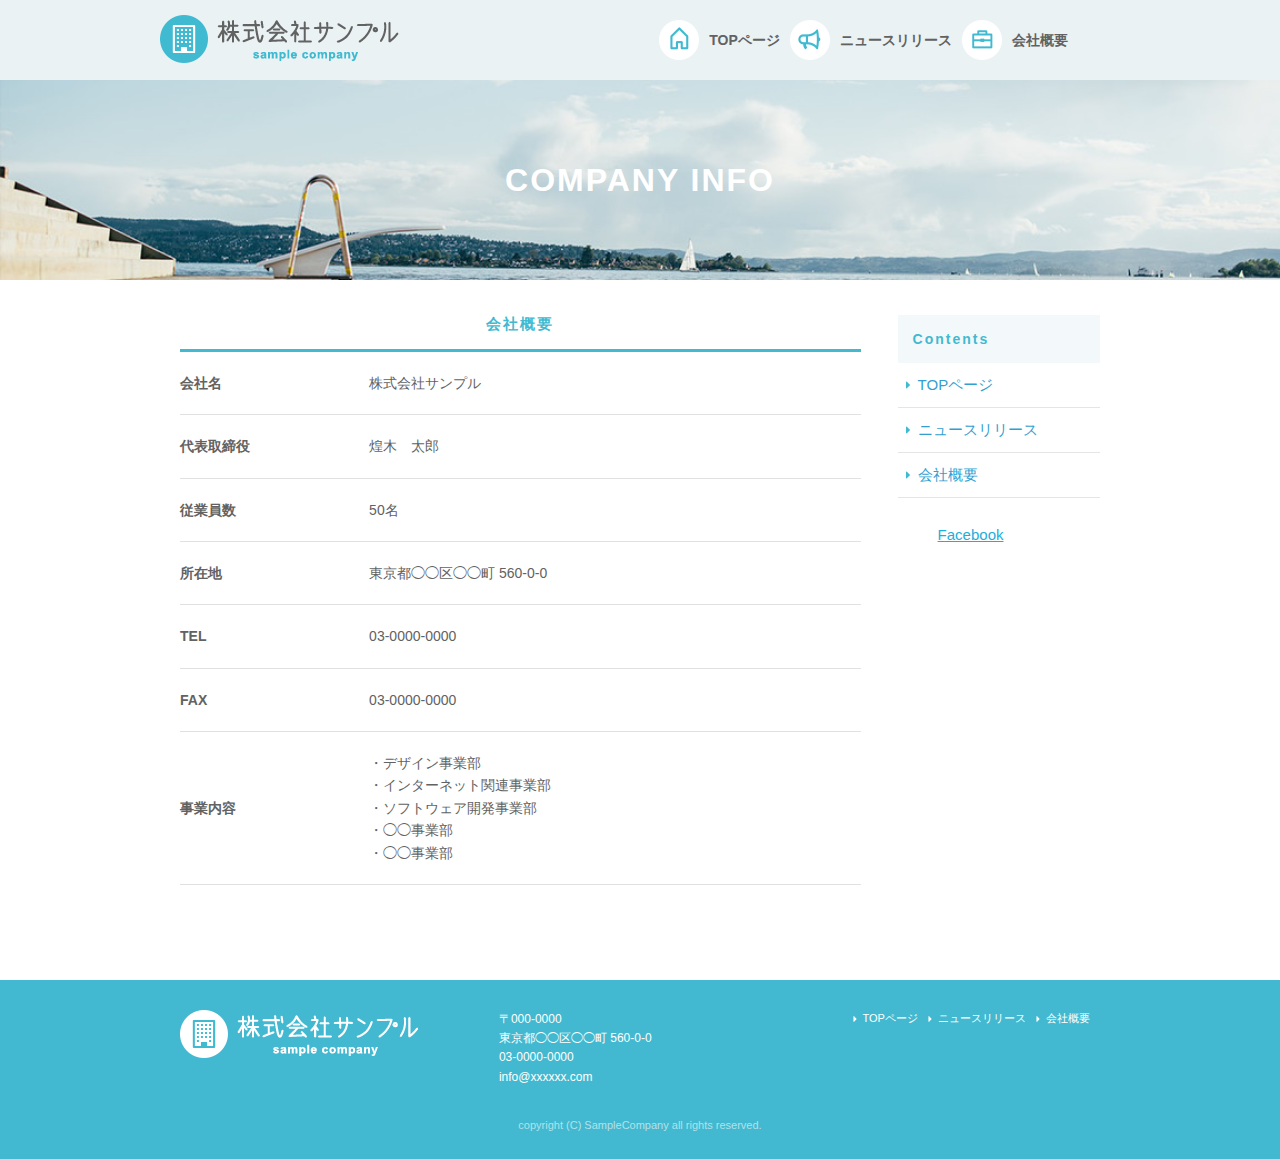
==== company.html @ c4a56c85 "first commit" ====
<!DOCTYPE html>
<html lang="ja">
<head>

  <!-- Basic Page Needs
  –––––––––––––––––––––––––––––––––––––––––––––––––– -->
  <meta charset="utf-8">
  <title>COMPANY INFO | 株式会社サンプル</title>
  <meta name="description" content="">
  <meta name="author" content="">

  <!-- Mobile Specific Metas
  –––––––––––––––––––––––––––––––––––––––––––––––––– -->
  <meta name="viewport" content="width=device-width, initial-scale=1">

  <!-- CSS
  –––––––––––––––––––––––––––––––––––––––––––––––––– -->
  <link rel="stylesheet" href="css/normalize.css">
  <link rel="stylesheet" href="css/skeleton.css">
  <link rel="stylesheet" href="css/sample.css">
  
  
  <!-- Favicon
  –––––––––––––––––––––––––––––––––––––––––––––––––– -->
  <link rel="icon" type="image/png" href="images/favicon.png">

</head>

<body>
<div id="fb-root"></div>
<script>(function(d, s, id) {
  var js, fjs = d.getElementsByTagName(s)[0];
  if (d.getElementById(id)) return;
  js = d.createElement(s); js.id = id;
  js.src = 'https://connect.facebook.net/ja_JP/sdk.js#xfbml=1&version=v3.0';
  fjs.parentNode.insertBefore(js, fjs);
}(document, 'script', 'facebook-jssdk'));</script>
  
<header>
  <div id="header_in" class="container">
    <div class="row">
      <div class="six columns logo">

       <a href="index.html"> <img class="u-max-full-width" src="images/top/logo.png" alt="株式会社サンプル" srcset="images/top/logo@2x.png 2x" /></a>

      </div>
      <div class="six columns navi">

        <div class="sp_navi">
          <img id="sp_navi_btn" class="u-max-full-width" src="images/top/sp_navi.png" alt="sp_navi" srcset="images/top/sp_navi@2x.png 2x" />

          <ul class="sp_navi_li">
            <li><a href="index.html">TOPページ</a></li>
            <li><a href="news.html">ニュースリリース</a></li>
            <li><a href="company.html">会社概要</a></li>
          </ul>
        </div>
        <!-- sp_navi -->
        
<div class="pc_navi">

  <ul class="pc_navi_li">
    <li class="navi_toppage"><a href="index.html">TOPページ</a></li>
    <li class="navi_news"><a href="news.html">ニュースリリース</a></li>
    <li class="navi_company"><a href="company.html">会社概要</a></li>
  </ul>

</div>
<!-- pc_navi -->
      </div>
    </div>
    <!-- row -->
  </div>
  <!-- header_in -->
</header>

<div id="sub_cover">
  <div class="container">
    <div class="row">
      <div class="twelve columns">
        <h2>COMPANY INFO</h2>
      </div>
    </div>
  </div>
</div>
<!-- #sub_cover -->

<div id="contents">
  <div class="container">
    <div class="row">
      <div id="main" class="nine columns">
        <h2>会社概要</h2>
        <table class="u-full-width">
          <tbody>
            <tr>
              <th>会社名</th>
              <td>株式会社サンプル</td>
            </tr>
            <tr>
              <th>代表取締役</th>
              <td>煌木　太郎</td>
            </tr>
            <tr>
              <th>従業員数</th>
              <td>50名</td>
            </tr>
            <tr>
              <th>所在地</th>
              <td>東京都◯◯区◯◯町 560-0-0</td>
            </tr>
            <tr>
              <th>TEL</th>
              <td>03-0000-0000</td>
            </tr>
            <tr>
              <th>FAX</th>
              <td>03-0000-0000</td>
            </tr>
            <tr>
              <th>事業内容</th>
              <td>
                  ・デザイン事業部<br>
                  ・インターネット関連事業部<br>
                  ・ソフトウェア開発事業部<br>
                  ・◯◯事業部<br>
                  ・◯◯事業部  <br>
              </td>
            </tr>
          </tbody>
        </table> 
         
         
      </div>
      <!-- #contents -->

      
      <div id="sidebar" class="three columns">
        <div class="pc_sidemenu">
          <h3>Contents</h3>
          <ul>
            <li>
              <a href="index.html">TOPページ</a>
            </li>
            <li>
              <a href="news.html">ニュースリリース</a>
            </li>
            <li>
              <a href="company.html">会社概要</a>
            </li>
          </ul>
          
        </div>
        <div class="fb-page" data-href="https://www.facebook.com/facebook" data-tabs="timeline" data-width="180" data-height="300" data-small-header="false" data-adapt-container-width="true" data-hide-cover="false" data-show-facepile="false"><blockquote cite="https://www.facebook.com/facebook" class="fb-xfbml-parse-ignore"><a href="https://www.facebook.com/facebook">Facebook</a></blockquote></div>     
        
    </div>
  </div>
</div>
</div>
<!-- #sidebar -->


<footer>
  <div class="container">
    <div class="row">
      <div class="four columns sp">
        <img class="u-max-full-width" src="images/top/footer_logo.png" alt="株式会社サンプル" srcset="images/top/footer_logo@2x.png 2x" />
      </div>
      <!-- columns -->
      <div class="four columns foot_address sp">
        〒000-0000<br />
        東京都◯◯区◯◯町 560-0-0<br />
        03-0000-0000<br />
        info@xxxxxx.com
      </div>
      <!-- columns -->
      <div class="four columns">
        <ul class="foot_navi">
          <li><a href="">TOPページ</a></li>
          <li><a href="">ニュースリリース</a></li>
          <li><a href="">会社概要</a></li>
        </ul>
      </div>
      <!-- columns -->
    </div>
    <!-- row -->

    <div class="row">
      <div class="twelve columns sp">
        <p class="copy">copyright (C) SampleCompany all rights reserved.</p>
      </div>
      <!-- columns -->
    </div>
    <!-- row -->
  </div>
</footer>

<!-- //footer -->
<script type="text/javascript" src="//ajax.googleapis.com/ajax/libs/jquery/1.10.2/jquery.min.js"></script>
<script>
  $(function(){
    $(document).ready(function(){

      $("#sp_navi_btn").click(function () {
        $(this).next().slideToggle();
      });

    });
  });

</script>

</body>

</html>
---- css/skeleton.css ----
/*
* Skeleton V2.0.4
* Copyright 2014, Dave Gamache
* www.getskeleton.com
* Free to use under the MIT license.
* http://www.opensource.org/licenses/mit-license.php
* 12/29/2014
*/


/* Table of contents
––––––––––––––––––––––––––––––––––––––––––––––––––
- Grid
- Base Styles
- Typography
- Links
- Buttons
- Forms
- Lists
- Code
- Tables
- Spacing
- Utilities
- Clearing
- Media Queries
*/


/* Grid
–––––––––––––––––––––––––––––––––––––––––––––––––– */
.container {
  position: relative;
  width: 100%;
  max-width: 960px;
  margin: 0 auto;
  padding: 0 20px;
  box-sizing: border-box; }
.column,
.columns {
  width: 100%;
  float: left;
  box-sizing: border-box; }

/* For devices larger than 400px */
@media (min-width: 400px) {
  .container {
    width: 85%;
    padding: 0; }
}

/* For devices larger than 550px */
@media (min-width: 550px) {
  .container {
    width: 80%; }
  .column,
  .columns {
    margin-left: 4%; }
  .column:first-child,
  .columns:first-child {
    margin-left: 0; }

  .one.column,
  .one.columns                    { width: 4.66666666667%; }
  .two.columns                    { width: 13.3333333333%; }
  .three.columns                  { width: 22%;            }
  .four.columns                   { width: 30.6666666667%; }
  .five.columns                   { width: 39.3333333333%; }
  .six.columns                    { width: 48%;            }
  .seven.columns                  { width: 56.6666666667%; }
  .eight.columns                  { width: 65.3333333333%; }
  .nine.columns                   { width: 74.0%;          }
  .ten.columns                    { width: 82.6666666667%; }
  .eleven.columns                 { width: 91.3333333333%; }
  .twelve.columns                 { width: 100%; margin-left: 0; }

  .one-third.column               { width: 30.6666666667%; }
  .two-thirds.column              { width: 65.3333333333%; }

  .one-half.column                { width: 48%; }

  /* Offsets */
  .offset-by-one.column,
  .offset-by-one.columns          { margin-left: 8.66666666667%; }
  .offset-by-two.column,
  .offset-by-two.columns          { margin-left: 17.3333333333%; }
  .offset-by-three.column,
  .offset-by-three.columns        { margin-left: 26%;            }
  .offset-by-four.column,
  .offset-by-four.columns         { margin-left: 34.6666666667%; }
  .offset-by-five.column,
  .offset-by-five.columns         { margin-left: 43.3333333333%; }
  .offset-by-six.column,
  .offset-by-six.columns          { margin-left: 52%;            }
  .offset-by-seven.column,
  .offset-by-seven.columns        { margin-left: 60.6666666667%; }
  .offset-by-eight.column,
  .offset-by-eight.columns        { margin-left: 69.3333333333%; }
  .offset-by-nine.column,
  .offset-by-nine.columns         { margin-left: 78.0%;          }
  .offset-by-ten.column,
  .offset-by-ten.columns          { margin-left: 86.6666666667%; }
  .offset-by-eleven.column,
  .offset-by-eleven.columns       { margin-left: 95.3333333333%; }

  .offset-by-one-third.column,
  .offset-by-one-third.columns    { margin-left: 34.6666666667%; }
  .offset-by-two-thirds.column,
  .offset-by-two-thirds.columns   { margin-left: 69.3333333333%; }

  .offset-by-one-half.column,
  .offset-by-one-half.columns     { margin-left: 52%; }

}


/* Base Styles
–––––––––––––––––––––––––––––––––––––––––––––––––– */
/* NOTE
html is set to 62.5% so that all the REM measurements throughout Skeleton
are based on 10px sizing. So basically 1.5rem = 15px :) */
html {
  font-size: 62.5%; }
body {
  font-size: 1.5em; /* currently ems cause chrome bug misinterpreting rems on body element */
  line-height: 1.6;
  font-weight: 400;
  font-family: "Raleway", "HelveticaNeue", "Helvetica Neue", Helvetica, Arial, sans-serif;
  color: #222; }


/* Typography
–––––––––––––––––––––––––––––––––––––––––––––––––– */
h1, h2, h3, h4, h5, h6 {
  margin-top: 0;
  margin-bottom: 2rem;
  font-weight: 300; }
h1 { font-size: 4.0rem; line-height: 1.2;  letter-spacing: -.1rem;}
h2 { font-size: 3.6rem; line-height: 1.25; letter-spacing: -.1rem; }
h3 { font-size: 3.0rem; line-height: 1.3;  letter-spacing: -.1rem; }
h4 { font-size: 2.4rem; line-height: 1.35; letter-spacing: -.08rem; }
h5 { font-size: 1.8rem; line-height: 1.5;  letter-spacing: -.05rem; }
h6 { font-size: 1.5rem; line-height: 1.6;  letter-spacing: 0; }

/* Larger than phablet */
@media (min-width: 550px) {
  h1 { font-size: 5.0rem; }
  h2 { font-size: 4.2rem; }
  h3 { font-size: 3.6rem; }
  h4 { font-size: 3.0rem; }
  h5 { font-size: 2.4rem; }
  h6 { font-size: 1.5rem; }
}

p {
  margin-top: 0; }


/* Links
–––––––––––––––––––––––––––––––––––––––––––––––––– */
a {
  color: #1EAEDB; }
a:hover {
  color: #0FA0CE; }


/* Buttons
–––––––––––––––––––––––––––––––––––––––––––––––––– */
.button,
button,
input[type="submit"],
input[type="reset"],
input[type="button"] {
  display: inline-block;
  height: 38px;
  padding: 0 30px;
  color: #555;
  text-align: center;
  font-size: 11px;
  font-weight: 600;
  line-height: 38px;
  letter-spacing: .1rem;
  text-transform: uppercase;
  text-decoration: none;
  white-space: nowrap;
  background-color: transparent;
  border-radius: 4px;
  border: 1px solid #bbb;
  cursor: pointer;
  box-sizing: border-box; }
.button:hover,
button:hover,
input[type="submit"]:hover,
input[type="reset"]:hover,
input[type="button"]:hover,
.button:focus,
button:focus,
input[type="submit"]:focus,
input[type="reset"]:focus,
input[type="button"]:focus {
  color: #333;
  border-color: #888;
  outline: 0; }
.button.button-primary,
button.button-primary,
input[type="submit"].button-primary,
input[type="reset"].button-primary,
input[type="button"].button-primary {
  color: #FFF;
  background-color: #33C3F0;
  border-color: #33C3F0; }
.button.button-primary:hover,
button.button-primary:hover,
input[type="submit"].button-primary:hover,
input[type="reset"].button-primary:hover,
input[type="button"].button-primary:hover,
.button.button-primary:focus,
button.button-primary:focus,
input[type="submit"].button-primary:focus,
input[type="reset"].button-primary:focus,
input[type="button"].button-primary:focus {
  color: #FFF;
  background-color: #1EAEDB;
  border-color: #1EAEDB; }


/* Forms
–––––––––––––––––––––––––––––––––––––––––––––––––– */
input[type="email"],
input[type="number"],
input[type="search"],
input[type="text"],
input[type="tel"],
input[type="url"],
input[type="password"],
textarea,
select {
  height: 38px;
  padding: 6px 10px; /* The 6px vertically centers text on FF, ignored by Webkit */
  background-color: #fff;
  border: 1px solid #D1D1D1;
  border-radius: 4px;
  box-shadow: none;
  box-sizing: border-box; }
/* Removes awkward default styles on some inputs for iOS */
input[type="email"],
input[type="number"],
input[type="search"],
input[type="text"],
input[type="tel"],
input[type="url"],
input[type="password"],
textarea {
  -webkit-appearance: none;
     -moz-appearance: none;
          appearance: none; }
textarea {
  min-height: 65px;
  padding-top: 6px;
  padding-bottom: 6px; }
input[type="email"]:focus,
input[type="number"]:focus,
input[type="search"]:focus,
input[type="text"]:focus,
input[type="tel"]:focus,
input[type="url"]:focus,
input[type="password"]:focus,
textarea:focus,
select:focus {
  border: 1px solid #33C3F0;
  outline: 0; }
label,
legend {
  display: block;
  margin-bottom: .5rem;
  font-weight: 600; }
fieldset {
  padding: 0;
  border-width: 0; }
input[type="checkbox"],
input[type="radio"] {
  display: inline; }
label > .label-body {
  display: inline-block;
  margin-left: .5rem;
  font-weight: normal; }


/* Lists
–––––––––––––––––––––––––––––––––––––––––––––––––– */
ul {
  list-style: circle inside; }
ol {
  list-style: decimal inside; }
ol, ul {
  padding-left: 0;
  margin-top: 0; }
ul ul,
ul ol,
ol ol,
ol ul {
  margin: 1.5rem 0 1.5rem 3rem;
  font-size: 90%; }
li {
  margin-bottom: 1rem; }


/* Code
–––––––––––––––––––––––––––––––––––––––––––––––––– */
code {
  padding: .2rem .5rem;
  margin: 0 .2rem;
  font-size: 90%;
  white-space: nowrap;
  background: #F1F1F1;
  border: 1px solid #E1E1E1;
  border-radius: 4px; }
pre > code {
  display: block;
  padding: 1rem 1.5rem;
  white-space: pre; }


/* Tables
–––––––––––––––––––––––––––––––––––––––––––––––––– */
th,
td {
  padding: 12px 15px;
  text-align: left;
  border-bottom: 1px solid #E1E1E1; }
th:first-child,
td:first-child {
  padding-left: 0; }
th:last-child,
td:last-child {
  padding-right: 0; }


/* Spacing
–––––––––––––––––––––––––––––––––––––––––––––––––– */
button,
.button {
  margin-bottom: 1rem; }
input,
textarea,
select,
fieldset {
  margin-bottom: 1.5rem; }
pre,
blockquote,
dl,
figure,
table,
p,
ul,
ol,
form {
  margin-bottom: 2.5rem; }


/* Utilities
–––––––––––––––––––––––––––––––––––––––––––––––––– */
.u-full-width {
  width: 100%;
  box-sizing: border-box; }
.u-max-full-width {
  max-width: 100%;
  box-sizing: border-box; }
.u-pull-right {
  float: right; }
.u-pull-left {
  float: left; }


/* Misc
–––––––––––––––––––––––––––––––––––––––––––––––––– */
hr {
  margin-top: 3rem;
  margin-bottom: 3.5rem;
  border-width: 0;
  border-top: 1px solid #E1E1E1; }


/* Clearing
–––––––––––––––––––––––––––––––––––––––––––––––––– */

/* Self Clearing Goodness */
.container:after,
.row:after,
.u-cf {
  content: "";
  display: table;
  clear: both; }


/* Media Queries
–––––––––––––––––––––––––––––––––––––––––––––––––– */
/*
Note: The best way to structure the use of media queries is to create the queries
near the relevant code. For example, if you wanted to change the styles for buttons
on small devices, paste the mobile query code up in the buttons section and style it
there.
*/


/* Larger than mobile */
@media (min-width: 400px) {}

/* Larger than phablet (also point when grid becomes active) */
@media (min-width: 550px) {}

/* Larger than tablet */
@media (min-width: 750px) {}

/* Larger than desktop */
@media (min-width: 1000px) {}

/* Larger than Desktop HD */
@media (min-width: 1200px) {}
---- css/sample.css ----
html {
  font-size: 62.5%; }

header {
  background: #eaf2f4; }
  header #header_in {
    padding-top: 10px;
    padding-bottom: 4px; }
  @media (max-width: 550px) {
    header .logo {
      width: 190px; }
    header .navi {
      width: 40px;
      float: right; } }
  header .sp_navi_li {
    width: 180px;
    position: absolute;
    top: 50px;
    right: 2%;
    border: 1px solid #eee;
    background: white;
    margin: 0;
    padding: 0;
    display: none;
    z-index: 100; }
    header .sp_navi_li li {
      list-style: none;
      margin: 0;
      padding: 0; }
      header .sp_navi_li li a {
        display: block;
        padding: 10px 8px;
        border-bottom: 1px solid #eee;
        font-size: 14px;
        text-decoration: none; }
  @media (min-width: 551px) {
    header .sp_navi {
      display: none; }
    header #header_in {
      padding: 15px 0 10px 0; }
    header .pc_navi_li {
      margin: 0;
      padding: 0; }
      header .pc_navi_li li {
        list-style: none;
        margin: 5px 0 0 0;
        padding: 0; }
        header .pc_navi_li li a {
          color: #626262;
          text-decoration: none;
          font-weight: bold;
          font-size: 14px;
          font-size: 1.4rem;
          float: left;
          padding-right: 10px; }
        header .pc_navi_li li a:hover {
          color: #42b9d0; }
      header .pc_navi_li li.navi_toppage a {
        background-repeat: no-repeat;
        display: inline-block;
        line-height: 40px;
        padding-left: 50px;
        background-image: url("../images/top/navi_top.png");
        background-size: 40px 40px; } }
    @media screen and (min-width: 551px) and (-webkit-min-device-pixel-ratio: 2), (min-width: 551px) and (min-resolution: 2dppx) {
      header .pc_navi_li li.navi_toppage a {
        background-image: url("../images/top/navi_top@2x.png"); } }
  @media (min-width: 551px) {
      header .pc_navi_li li.navi_news a {
        background-repeat: no-repeat;
        display: inline-block;
        line-height: 40px;
        padding-left: 50px;
        background-image: url("../images/top/navi_news.png");
        background-size: 40px 40px; } }
    @media screen and (min-width: 551px) and (-webkit-min-device-pixel-ratio: 2), (min-width: 551px) and (min-resolution: 2dppx) {
      header .pc_navi_li li.navi_news a {
        background-image: url("../images/top/navi_news@2x.png"); } }
  @media (min-width: 551px) {
      header .pc_navi_li li.navi_company a {
        background-repeat: no-repeat;
        display: inline-block;
        line-height: 40px;
        padding-left: 50px;
        background-image: url("../images/top/navi_company.png");
        background-size: 40px 40px; } }
    @media screen and (min-width: 551px) and (-webkit-min-device-pixel-ratio: 2), (min-width: 551px) and (min-resolution: 2dppx) {
      header .pc_navi_li li.navi_company a {
        background-image: url("../images/top/navi_company@2x.png"); } }

  @media (max-width: 550px) {
    header .pc_navi {
      display: none; } }
  @media (max-width: 550px) {
    header .logo {
      width: 190px; }
    header .navi {
      width: 40px;
      float: right; } }

#cover_area {
  text-align: center;
  padding: 80px 0;
  background-image: url("../images/top/cover.jpg");
  background-size: cover; }
  @media screen and (-webkit-min-device-pixel-ratio: 2), (min-resolution: 2dppx) {
    #cover_area {
      background-image: url("../images/top/cover@2x.jpg"); } }

@media (min-width: 551px) {
  text-align: left;
  height: 420px;
  padding: 0;
  img {
    margin-top: 180px;
    margin-left: 70px; } }
#service_area {
  padding-top: 20px; }
  @media (min-width: 551px) {
    #service_area {
      padding-top: 30px; } }
  #service_area .columns {
    color: #626262; }
    #service_area .columns .service_title {
      font-size: 18px;
      font-size: 1.8rem;
      font-weight: bold;
      margin-top: 8px; }
    #service_area .columns p {
      font-size: 15px;
      font-size: 1.5rem;
      margin-top: 10px; }
    @media (min-width: 551px) {
      #service_area .columns .service_title {
        font-size: 16px;
        font-size: 1.6rem; }
      #service_area .columns p {
        font-size: 13px;
        font-size: 1.3rem; } }

#news_area {
  background-color: #eaf2f4; }
  @media (min-width: 551px) {
    #news_area .container {
      padding: 0px 10% 50px 10%; } }
  #news_area .news_title {
    text-align: center;
    font-size: 26px;
    font-size: 2.6rem;
    color: #42b9d0;
    padding: 15px 0 10px 0;
    font-weight: bold;
    letter-spacing: 0.2rem; }
  #news_area .news_lists li {
    list-style: none;
    font-size: 15px;
    font-size: 1.5rem; }
    #news_area .news_lists li span {
      color: #42b9d0;
      font-weight: bold;
      display: block;
      margin-bottom: 3px; }
  @media (min-width: 551px) {
    #news_area .news_title {
      font-size: 22px;
      font-size: 2.2rem;
      padding: 50px 0 41px 0; }
    #news_area .news_lists li {
      font-size: 14px;
      font-size: 1.4rem;
      margin-bottom: 20px; }
      #news_area .news_lists li span {
        display: inline;
        margin-bottom: 0px; } }

footer {
  background-color: #42b9d0;
  color: #fff;
  padding-top: 20px; }
  @media (max-width: 550px) {
    footer .container {
      margin: 0;
      padding: 0; }
    footer .sp {
      padding: 0 6%;
      margin: 0 auto; }
    footer .foot_navi {
      margin-top: 20px; }
      footer .foot_navi li {
        list-style: none;
        margin-bottom: 1px; }
        footer .foot_navi li a {
          color: #42b9d0;
          background-color: #eaf2f4;
          display: block;
          text-align: center;
          font-weight: bold;
          text-decoration: none;
          font-size: 16px;
          font-size: 1.6rem;
          padding: 16px 0; } }
  footer .foot_address {
    font-size: 16px;
    font-size: 1.6rem;
    padding-top: 10px; }
  footer .copy {
    text-align: center;
    font-size: 11px;
    font-size: 1.1rem;
    color: #b2e1ea; }
  @media (min-width: 551px) {
    footer {
      padding-top: 30px; }
      footer .foot_address {
        padding: 0px;
        font-size: 12px;
        font-size: 1.2rem; }
      footer .foot_navi {
        float: right; }
        footer .foot_navi li {
          list-style: none;
          background-repeat: no-repeat;
          background-position: left center;
          display: inline-block;
          float: left;
          margin-right: 10px;
          font-size: 11px;
          font-size: 1.1rem;
          background-image: url("../images/top/foot_arroehead.png");
          background-size: 4px 6px; } }
      @media screen and (min-width: 551px) and (-webkit-min-device-pixel-ratio: 2), (min-width: 551px) and (min-resolution: 2dppx) {
        footer .foot_navi li {
          background-image: url("../images/top/foot_arroehead@2x.png"); } }
  @media (min-width: 551px) {
        footer .foot_navi a {
          color: white;
          padding-left: 10px;
          text-decoration: none; }
        footer .foot_navi a:hover {
          color: #eaf2f4; }
      footer .copy {
        margin-top: 30px; } }

h1 {
  margin: 0;
  padding: 0; }

div {
  display: block; }

#sub_cover {
  background-image: url("../images/news/sub_cover.jpg");
  background-size: cover;
  padding: 40px 0; }

@media screen and (-webkit-min-device-pixel-ratio: 2), (min-resolution: 2dppx) {
  background-image: url("../images/news/sub_cover@2x.jpg"); }
@media (min-width: 550px) {
  #sub_cover {
    padding: 80px; } }
h2 {
  text-align: center;
  color: white;
  font-size: 1.6rem;
  font-weight: bold;
  margin: 0;
  letter-spacing: 0.2rem; }

@media (min-width: 550px) {
  h2 {
    font-size: 3.2rem; } }
.container {
  position: relative;
  width: 100%;
  max-width: 960px;
  margin: 0 auto;
  padding: 0 20px;
  box-sizing: border-box; }

#contents {
  padding-top: 20px; }
  #contents #main h2 {
    color: #42b9d0;
    border-bottom: 3px solid;
    font-size: 1.5rem;
    font-weight: bold;
    padding-bottom: 15px; }
    #contents #main h2 .company_title {
      margin-bottom: 0px; }
  #contents #main .news_li {
    font-size: 1.5rem; }
    #contents #main .news_li li {
      list-style: none; }
    #contents #main .news_li li span {
      color: #42b9d0;
      display: block;
      font-weight: bold;
      margin-bottom: 3px; }
  #contents #sidebar {
    padding-bottom: 20px; }
    @media (max-width: 550px) {
      #contents #sidebar .pc_sidemenu {
        display: none; } }

@media (min-width: 550px) {
  #contents {
    padding-top: 35px;
    padding-bottom: 70px; } }
.pc_sidemenu h3 {
  color: #42b9d0;
  font-size: 1.4rem;
  letter-spacing: 0.2rem;
  font-weight: bold;
  background-color: #f3f9fb;
  padding: 15px;
  margin-bottom: 0px; }
.pc_sidemenu li {
  list-style: none;
  display: block;
  border-bottom: 1px solid #e5e5e5;
  background-repeat: no-repeat;
  background-position: 8px center;
  margin-bottom: 0px;
  padding: 10px 10px 10px 20px;
  background-image: url("../images/news/side_arrow.png");
  background-size: 4px 8px; }
  .pc_sidemenu li a {
    color: #339fd1;
    text-decoration: none; }

th {
  padding-right: 20px; }

th, td {
  padding: 20px 0;
  color: #626262;
  font-size: 1.4rem; }

/*# sourceMappingURL=sample.css.map */
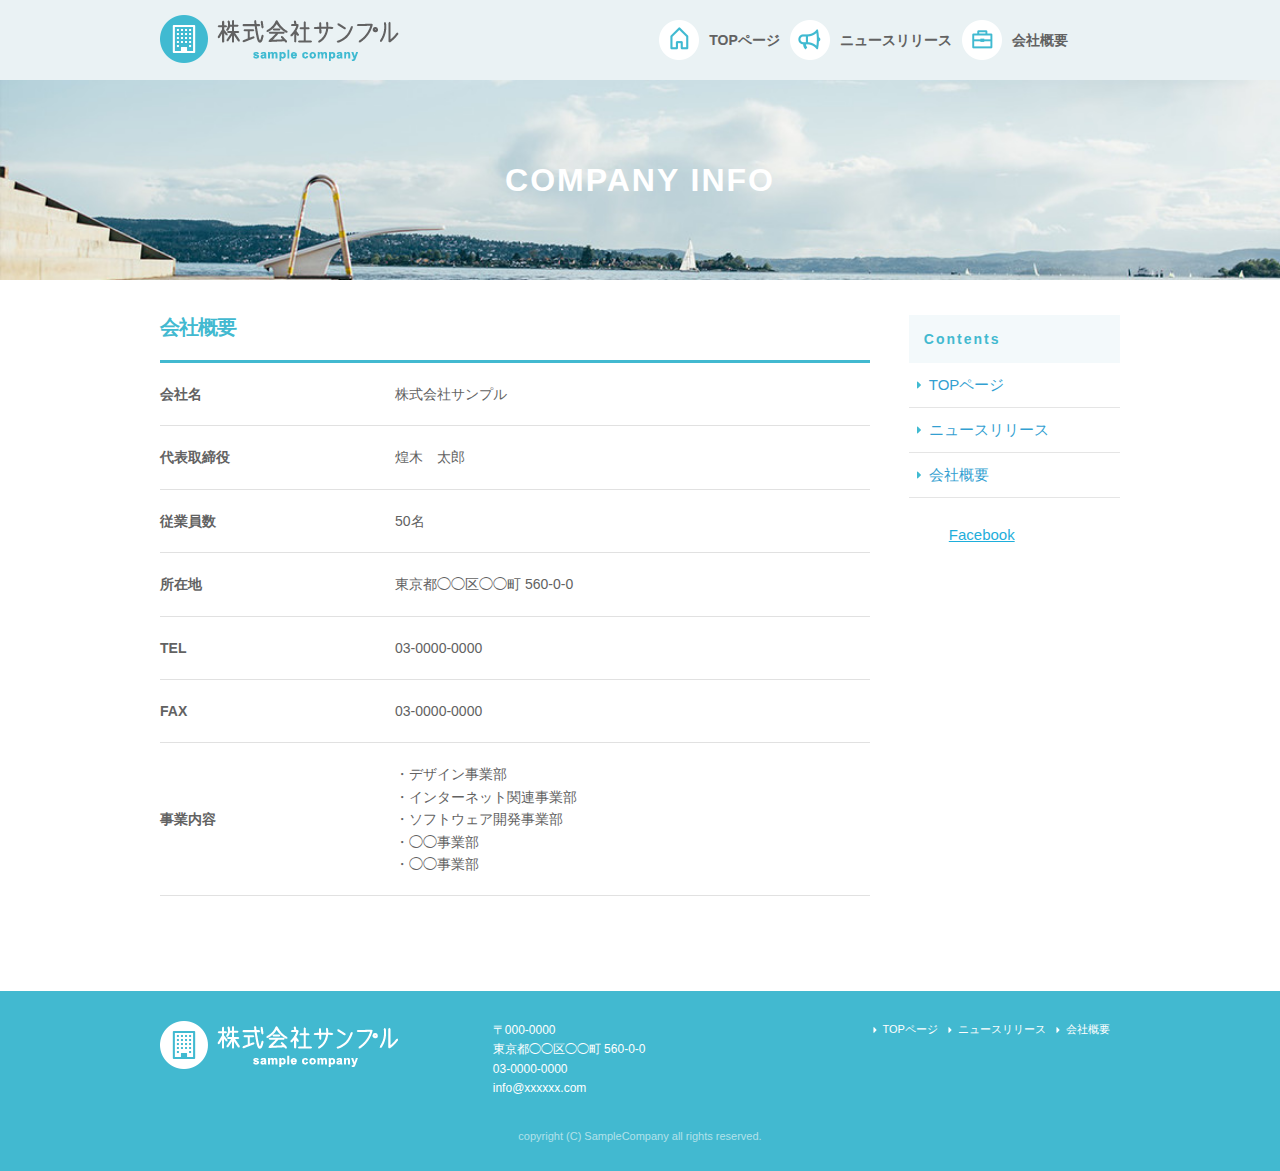
==== commit 22b666c7: "fixed" ====
--- a/company.html
+++ b/company.html
@@ -1,5 +1,6 @@
 <!DOCTYPE html>
 <html lang="ja">
+
 <head>
 
   <!-- Basic Page Needs
@@ -18,8 +19,8 @@
   <link rel="stylesheet" href="css/normalize.css">
   <link rel="stylesheet" href="css/skeleton.css">
   <link rel="stylesheet" href="css/sample.css">
-  
-  
+
+
   <!-- Favicon
   –––––––––––––––––––––––––––––––––––––––––––––––––– -->
   <link rel="icon" type="image/png" href="images/favicon.png">
@@ -27,188 +28,189 @@
 </head>
 
 <body>
-<div id="fb-root"></div>
-<script>(function(d, s, id) {
-  var js, fjs = d.getElementsByTagName(s)[0];
-  if (d.getElementById(id)) return;
-  js = d.createElement(s); js.id = id;
-  js.src = 'https://connect.facebook.net/ja_JP/sdk.js#xfbml=1&version=v3.0';
-  fjs.parentNode.insertBefore(js, fjs);
-}(document, 'script', 'facebook-jssdk'));</script>
-  
-<header>
-  <div id="header_in" class="container">
-    <div class="row">
-      <div class="six columns logo">
-
-       <a href="index.html"> <img class="u-max-full-width" src="images/top/logo.png" alt="株式会社サンプル" srcset="images/top/logo@2x.png 2x" /></a>
-
-      </div>
-      <div class="six columns navi">
-
-        <div class="sp_navi">
-          <img id="sp_navi_btn" class="u-max-full-width" src="images/top/sp_navi.png" alt="sp_navi" srcset="images/top/sp_navi@2x.png 2x" />
-
-          <ul class="sp_navi_li">
+  <div id="fb-root"></div>
+  <script>
+    (function(d, s, id) {
+      var js, fjs = d.getElementsByTagName(s)[0];
+      if (d.getElementById(id)) return;
+      js = d.createElement(s);
+      js.id = id;
+      js.src = 'https://connect.facebook.net/ja_JP/sdk.js#xfbml=1&version=v3.0';
+      fjs.parentNode.insertBefore(js, fjs);
+    }(document, 'script', 'facebook-jssdk'));
+  </script>
+
+  <header>
+    <div id="header_in" class="container">
+      <div class="row">
+        <div class="six columns logo">
+
+          <a href="index.html"> <img class="u-max-full-width" src="images/top/logo.png" alt="株式会社サンプル" srcset="images/top/logo@2x.png 2x" /></a>
+
+        </div>
+        <div class="six columns navi">
+
+          <div class="sp_navi">
+            <img id="sp_navi_btn" class="u-max-full-width" src="images/top/sp_navi.png" alt="sp_navi" srcset="images/top/sp_navi@2x.png 2x" />
+
+            <ul class="sp_navi_li">
+              <li><a href="index.html">TOPページ</a></li>
+              <li><a href="news.html">ニュースリリース</a></li>
+              <li><a href="company.html">会社概要</a></li>
+            </ul>
+          </div>
+          <!-- sp_navi -->
+
+          <div class="pc_navi">
+
+            <ul class="pc_navi_li">
+              <li class="navi_toppage"><a href="index.html">TOPページ</a></li>
+              <li class="navi_news"><a href="news.html">ニュースリリース</a></li>
+              <li class="navi_company"><a href="company.html">会社概要</a></li>
+            </ul>
+
+          </div>
+          <!-- pc_navi -->
+        </div>
+      </div>
+      <!-- row -->
+    </div>
+    <!-- header_in -->
+  </header>
+
+  <div id="sub_cover">
+    <div class="container">
+      <div class="row">
+        <div class="twelve columns">
+          <h2>COMPANY INFO</h2>
+        </div>
+      </div>
+    </div>
+  </div>
+  <!-- #sub_cover -->
+
+  <div id="contents">
+    <div class="container">
+      <div class="row">
+        <div id="main" class="nine columns">
+          <h2 class="company_title">会社概要</h2>
+          <table class="u-full-width">
+            <tbody>
+              <tr>
+                <th>会社名</th>
+                <td>株式会社サンプル</td>
+              </tr>
+              <tr>
+                <th>代表取締役</th>
+                <td>煌木　太郎</td>
+              </tr>
+              <tr>
+                <th>従業員数</th>
+                <td>50名</td>
+              </tr>
+              <tr>
+                <th>所在地</th>
+                <td>東京都◯◯区◯◯町 560-0-0</td>
+              </tr>
+              <tr>
+                <th>TEL</th>
+                <td>03-0000-0000</td>
+              </tr>
+              <tr>
+                <th>FAX</th>
+                <td>03-0000-0000</td>
+              </tr>
+              <tr>
+                <th>事業内容</th>
+                <td>
+                  ・デザイン事業部<br> ・インターネット関連事業部
+                  <br> ・ソフトウェア開発事業部
+                  <br> ・◯◯事業部
+                  <br> ・◯◯事業部 <br>
+                </td>
+              </tr>
+            </tbody>
+          </table>
+
+
+        </div>
+        <!-- #contents -->
+
+
+        <div id="sidebar" class="three columns">
+          <div class="pc_sidemenu">
+            <h3>Contents</h3>
+            <ul>
+              <li>
+                <a href="index.html">TOPページ</a>
+              </li>
+              <li>
+                <a href="news.html">ニュースリリース</a>
+              </li>
+              <li>
+                <a href="company.html">会社概要</a>
+              </li>
+            </ul>
+
+          </div>
+          <div class="fb-page" data-href="https://www.facebook.com/facebook" data-tabs="timeline" data-width="180" data-height="300" data-small-header="false" data-adapt-container-width="true" data-hide-cover="false" data-show-facepile="false">
+            <blockquote cite="https://www.facebook.com/facebook" class="fb-xfbml-parse-ignore"><a href="https://www.facebook.com/facebook">Facebook</a></blockquote>
+          </div>
+
+        </div>
+      </div>
+    </div>
+  </div>
+  <!-- #sidebar -->
+
+
+  <footer>
+    <div class="container">
+      <div class="row">
+        <div class="four columns sp">
+          <img class="u-max-full-width" src="images/top/footer_logo.png" alt="株式会社サンプル" srcset="images/top/footer_logo@2x.png 2x" />
+        </div>
+        <!-- columns -->
+        <div class="four columns foot_address sp">
+          〒000-0000<br /> 東京都◯◯区◯◯町 560-0-0<br /> 03-0000-0000
+          <br /> info@xxxxxx.com
+        </div>
+        <!-- columns -->
+        <div class="four columns">
+          <ul class="foot_navi">
             <li><a href="index.html">TOPページ</a></li>
             <li><a href="news.html">ニュースリリース</a></li>
             <li><a href="company.html">会社概要</a></li>
           </ul>
         </div>
-        <!-- sp_navi -->
-        
-<div class="pc_navi">
-
-  <ul class="pc_navi_li">
-    <li class="navi_toppage"><a href="index.html">TOPページ</a></li>
-    <li class="navi_news"><a href="news.html">ニュースリリース</a></li>
-    <li class="navi_company"><a href="company.html">会社概要</a></li>
-  </ul>
-
-</div>
-<!-- pc_navi -->
-      </div>
-    </div>
-    <!-- row -->
-  </div>
-  <!-- header_in -->
-</header>
-
-<div id="sub_cover">
-  <div class="container">
-    <div class="row">
-      <div class="twelve columns">
-        <h2>COMPANY INFO</h2>
-      </div>
-    </div>
-  </div>
-</div>
-<!-- #sub_cover -->
-
-<div id="contents">
-  <div class="container">
-    <div class="row">
-      <div id="main" class="nine columns">
-        <h2>会社概要</h2>
-        <table class="u-full-width">
-          <tbody>
-            <tr>
-              <th>会社名</th>
-              <td>株式会社サンプル</td>
-            </tr>
-            <tr>
-              <th>代表取締役</th>
-              <td>煌木　太郎</td>
-            </tr>
-            <tr>
-              <th>従業員数</th>
-              <td>50名</td>
-            </tr>
-            <tr>
-              <th>所在地</th>
-              <td>東京都◯◯区◯◯町 560-0-0</td>
-            </tr>
-            <tr>
-              <th>TEL</th>
-              <td>03-0000-0000</td>
-            </tr>
-            <tr>
-              <th>FAX</th>
-              <td>03-0000-0000</td>
-            </tr>
-            <tr>
-              <th>事業内容</th>
-              <td>
-                  ・デザイン事業部<br>
-                  ・インターネット関連事業部<br>
-                  ・ソフトウェア開発事業部<br>
-                  ・◯◯事業部<br>
-                  ・◯◯事業部  <br>
-              </td>
-            </tr>
-          </tbody>
-        </table> 
-         
-         
-      </div>
-      <!-- #contents -->
-
-      
-      <div id="sidebar" class="three columns">
-        <div class="pc_sidemenu">
-          <h3>Contents</h3>
-          <ul>
-            <li>
-              <a href="index.html">TOPページ</a>
-            </li>
-            <li>
-              <a href="news.html">ニュースリリース</a>
-            </li>
-            <li>
-              <a href="company.html">会社概要</a>
-            </li>
-          </ul>
-          
-        </div>
-        <div class="fb-page" data-href="https://www.facebook.com/facebook" data-tabs="timeline" data-width="180" data-height="300" data-small-header="false" data-adapt-container-width="true" data-hide-cover="false" data-show-facepile="false"><blockquote cite="https://www.facebook.com/facebook" class="fb-xfbml-parse-ignore"><a href="https://www.facebook.com/facebook">Facebook</a></blockquote></div>     
-        
-    </div>
-  </div>
-</div>
-</div>
-<!-- #sidebar -->
-
-
-<footer>
-  <div class="container">
-    <div class="row">
-      <div class="four columns sp">
-        <img class="u-max-full-width" src="images/top/footer_logo.png" alt="株式会社サンプル" srcset="images/top/footer_logo@2x.png 2x" />
-      </div>
-      <!-- columns -->
-      <div class="four columns foot_address sp">
-        〒000-0000<br />
-        東京都◯◯区◯◯町 560-0-0<br />
-        03-0000-0000<br />
-        info@xxxxxx.com
-      </div>
-      <!-- columns -->
-      <div class="four columns">
-        <ul class="foot_navi">
-          <li><a href="">TOPページ</a></li>
-          <li><a href="">ニュースリリース</a></li>
-          <li><a href="">会社概要</a></li>
-        </ul>
-      </div>
-      <!-- columns -->
-    </div>
-    <!-- row -->
-
-    <div class="row">
-      <div class="twelve columns sp">
-        <p class="copy">copyright (C) SampleCompany all rights reserved.</p>
-      </div>
-      <!-- columns -->
-    </div>
-    <!-- row -->
-  </div>
-</footer>
-
-<!-- //footer -->
-<script type="text/javascript" src="//ajax.googleapis.com/ajax/libs/jquery/1.10.2/jquery.min.js"></script>
-<script>
-  $(function(){
-    $(document).ready(function(){
-
-      $("#sp_navi_btn").click(function () {
-        $(this).next().slideToggle();
+        <!-- columns -->
+      </div>
+      <!-- row -->
+
+      <div class="row">
+        <div class="twelve columns sp">
+          <p class="copy">copyright (C) SampleCompany all rights reserved.</p>
+        </div>
+        <!-- columns -->
+      </div>
+      <!-- row -->
+    </div>
+  </footer>
+
+  <!-- //footer -->
+  <script type="text/javascript" src="//ajax.googleapis.com/ajax/libs/jquery/1.10.2/jquery.min.js"></script>
+  <script>
+    $(function() {
+      $(document).ready(function() {
+
+        $("#sp_navi_btn").click(function() {
+          $(this).next().slideToggle();
+        });
+
       });
-
     });
-  });
-
-</script>
+  </script>
 
 </body>
 
-</html>+</html>
--- a/css/sample.css
+++ b/css/sample.css
@@ -107,11 +107,13 @@
     #cover_area {
       background-image: url("../images/top/cover@2x.jpg"); } }
 
-@media (min-width: 551px) {
-  text-align: left;
-  height: 420px;
-  padding: 0;
-  img {
+@media (min-width: 550px) {
+  #cover_area {
+    text-align: left;
+    height: 420px;
+    padding: 0; }
+
+  #cover_area img {
     margin-top: 180px;
     margin-left: 70px; } }
 #service_area {
@@ -160,7 +162,7 @@
       font-weight: bold;
       display: block;
       margin-bottom: 3px; }
-  @media (min-width: 551px) {
+  @media (min-width: 550px) {
     #news_area .news_title {
       font-size: 22px;
       font-size: 2.2rem;
@@ -168,10 +170,7 @@
     #news_area .news_lists li {
       font-size: 14px;
       font-size: 1.4rem;
-      margin-bottom: 20px; }
-      #news_area .news_lists li span {
-        display: inline;
-        margin-bottom: 0px; } }
+      margin-bottom: 20px; } }
 
 footer {
   background-color: #42b9d0;
@@ -179,7 +178,6 @@
   padding-top: 20px; }
   @media (max-width: 550px) {
     footer .container {
-      margin: 0;
       padding: 0; }
     footer .sp {
       padding: 0 6%;
@@ -252,31 +250,33 @@
   background-image: url("../images/news/sub_cover.jpg");
   background-size: cover;
   padding: 40px 0; }
+  #sub_cover h2 {
+    text-align: center;
+    color: white;
+    font-size: 1.6rem;
+    font-weight: bold;
+    margin: 0;
+    letter-spacing: 0.2rem; }
+  @media (min-width: 550px) {
+    #sub_cover h2 {
+      text-align: center;
+      color: white;
+      font-size: 3.2rem;
+      margin: 0;
+      letter-spacing: 0.2rem; } }
+  #sub_cover .container {
+    position: relative;
+    width: 100%;
+    max-width: 960px;
+    margin: 0 auto;
+    padding: 0 20px;
+    box-sizing: border-box; }
 
 @media screen and (-webkit-min-device-pixel-ratio: 2), (min-resolution: 2dppx) {
   background-image: url("../images/news/sub_cover@2x.jpg"); }
 @media (min-width: 550px) {
   #sub_cover {
-    padding: 80px; } }
-h2 {
-  text-align: center;
-  color: white;
-  font-size: 1.6rem;
-  font-weight: bold;
-  margin: 0;
-  letter-spacing: 0.2rem; }
-
-@media (min-width: 550px) {
-  h2 {
-    font-size: 3.2rem; } }
-.container {
-  position: relative;
-  width: 100%;
-  max-width: 960px;
-  margin: 0 auto;
-  padding: 0 20px;
-  box-sizing: border-box; }
-
+    padding: 80px 0; } }
 #contents {
   padding-top: 20px; }
   #contents #main h2 {
@@ -285,17 +285,27 @@
     font-size: 1.5rem;
     font-weight: bold;
     padding-bottom: 15px; }
-    #contents #main h2 .company_title {
-      margin-bottom: 0px; }
+  #contents .company_title {
+    margin-bottom: 0px; }
+  @media (min-width: 550px) {
+    #contents #main h2 {
+      font-size: 2rem;
+      padding-bottom: 20px; } }
   #contents #main .news_li {
     font-size: 1.5rem; }
     #contents #main .news_li li {
-      list-style: none; }
+      list-style: none;
+      padding-bottom: 5px; }
     #contents #main .news_li li span {
       color: #42b9d0;
       display: block;
       font-weight: bold;
       margin-bottom: 3px; }
+  @media (min-width: 550px) {
+    #contents #main .news_li li span {
+      display: inline;
+      margin-bottom: 0px;
+      padding-right: 10px; } }
   #contents #sidebar {
     padding-bottom: 20px; }
     @media (max-width: 550px) {
@@ -328,12 +338,13 @@
     color: #339fd1;
     text-decoration: none; }
 
-th {
-  padding-right: 20px; }
-
-th, td {
+th,
+td {
   padding: 20px 0;
   color: #626262;
   font-size: 1.4rem; }
 
+th {
+  padding-right: 20px; }
+
 /*# sourceMappingURL=sample.css.map */
